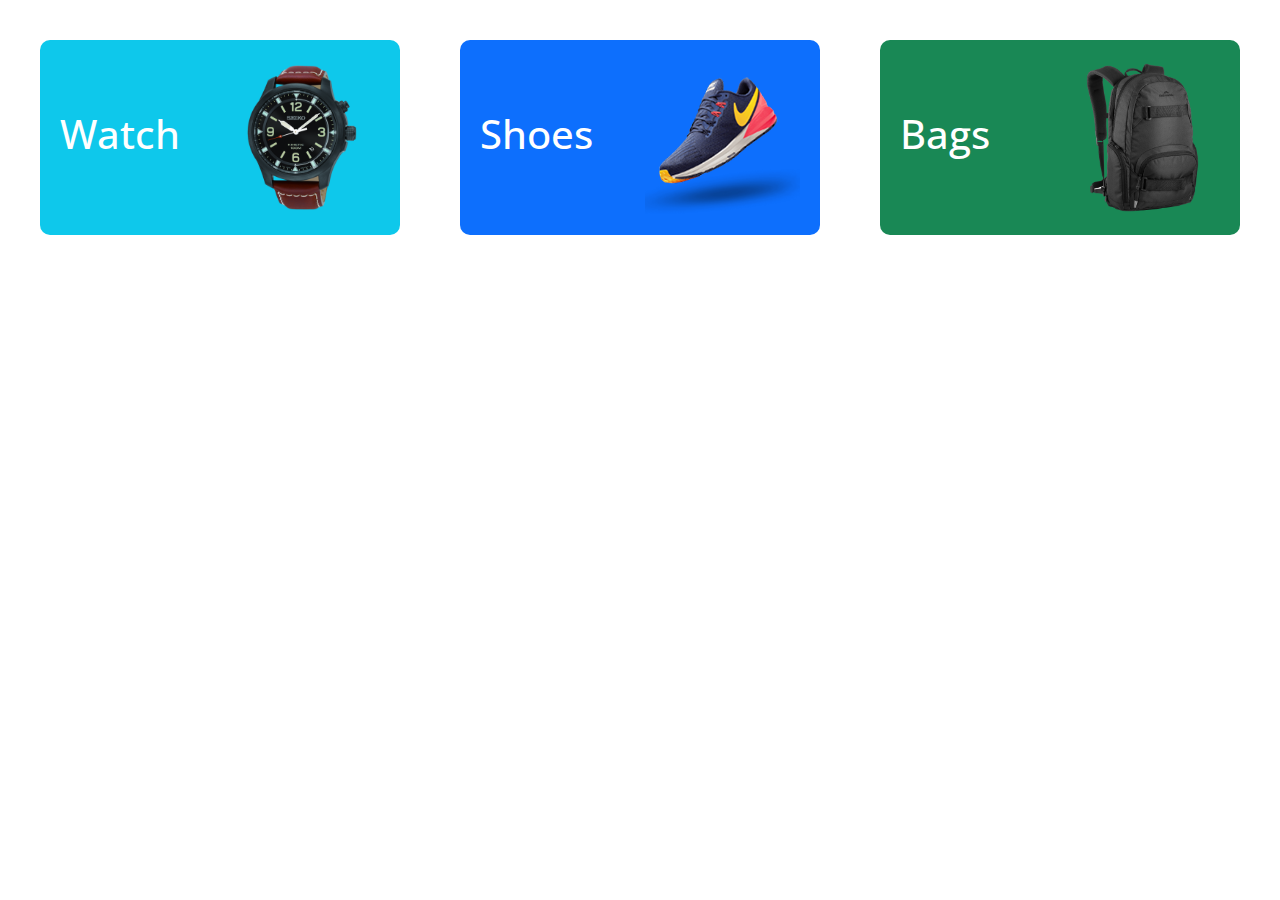
==== index.html @ ae5c2b0c "update index" ====
<!DOCTYPE html>
<html lang="en">
<head>
    <meta charset="UTF-8">
    <meta name="viewport" content="width=device-width, initial-scale=1.0">
    <title>Assignment-Task 1</title>
    <link href="https://cdn.jsdelivr.net/npm/bootstrap@5.3.3/dist/css/bootstrap.min.css" rel="stylesheet"
    integrity="sha384-QWTKZyjpPEjISv5WaRU9OFeRpok6YctnYmDr5pNlyT2bRjXh0JMhjY6hW+ALEwIH" crossorigin="anonymous">
    <link rel="preconnect" href="https://fonts.googleapis.com">
    <link rel="preconnect" href="https://fonts.gstatic.com" crossorigin>
    <link href="https://fonts.googleapis.com/css2?family=Open+Sans:wght@500&display=swap" rel="stylesheet">
    <link rel="stylesheet" href="styles/mystyle.css">
    <link rel="stylesheet" href="https://cdn.jsdelivr.net/npm/bootstrap-icons@1.3.0/font/bootstrap-icons.css">

</head>
<body class="open-sans-normal">

    <section class="main-section">
        <div class="main-content main-content1">
            <h1>Watch</h1>
            <img src="images/watch icon.png"/>
        </div>
        <div class="main-content main-content2">
            <h1>Shoes</h1>
            <img src="images/shoe icon.png"/></div>
        <div class="main-content main-content3">
            <h1>Bags</h1>
            <img src="images/bag icon.png"/></div>
    </section>
    
</body>
</html>
---- styles/mystyle.css ----
.open-sans-normal {
    font-family: "Open Sans", sans-serif;
    font-optical-sizing: auto;
    font-weight: 800;
    font-style: normal;
    font-variation-settings:
      "wdth" 100;
  }

  .main-section {
    display: flex;
    justify-content: space-between;
    background-color: #ffffff;
    padding: 10px;
    margin: 30px;
    font-weight: bolder;
  }

  .main-section .main-content {
    display: flex;
    justify-content: space-between;
    align-items: center;
    padding: 20px;
    border-radius: 10px;
    width: 360px;
    height: auto;
    color: #ffffff;

  }
  .main-content1{
    background-color: #0ec8eb;
  }
  .main-content2{
    background-color: #0d6ffd;
  } 
  .main-content3{
    background-color: #198855;
  }
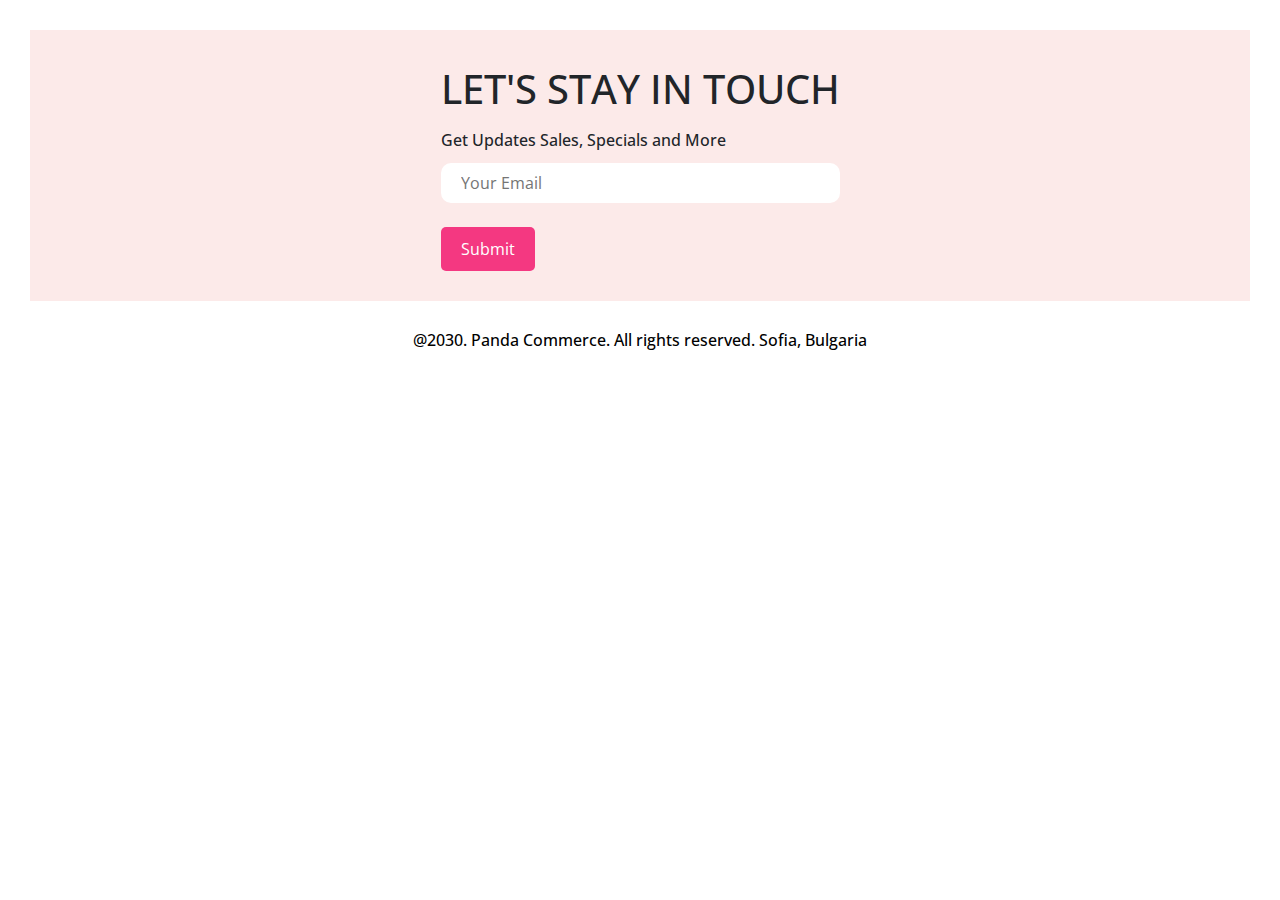
==== commit ccb0be07: "first commit" ====
--- a/index.html
+++ b/index.html
@@ -16,16 +16,17 @@
 <body class="open-sans-normal">
 
     <section class="main-section">
-        <div class="main-content main-content1">
-            <h1>Watch</h1>
-            <img src="images/watch icon.png"/>
-        </div>
-        <div class="main-content main-content2">
-            <h1>Shoes</h1>
-            <img src="images/shoe icon.png"/></div>
-        <div class="main-content main-content3">
-            <h1>Bags</h1>
-            <img src="images/bag icon.png"/></div>
+       <div class="main-section-content">
+        <h1 class="main-section-content-text">LET'S STAY IN TOUCH</h1>
+        <h6 class="main-section-content-text">Get Updates Sales, Specials and More</h6>
+        <form action="">
+        <input type="email" placeholder="Your Email"/><br>
+        <input type="button" value="Submit"></input>
+        </form>
+       </div>
+    </section>
+    <section class="footer-section">
+        <h6><a href="#">@2030. Panda Commerce. All rights reserved. Sofia, Bulgaria</a></h6>
     </section>
     
 </body>
--- a/styles/mystyle.css
+++ b/styles/mystyle.css
@@ -9,30 +9,51 @@
 
   .main-section {
     display: flex;
-    justify-content: space-between;
-    background-color: #ffffff;
-    padding: 10px;
+    justify-content: center;
+    padding: 30px ;
+    background-color: #fceae9;
+    
     margin: 30px;
     font-weight: bolder;
+    
   }
 
-  .main-section .main-content {
-    display: flex;
-    justify-content: space-between;
-    align-items: center;
-    padding: 20px;
-    border-radius: 10px;
-    width: 360px;
-    height: auto;
-    color: #ffffff;
+  .main-section-content
+  {
+    text-align: left;   
+  }
 
+  .main-section-content-text{
+    padding: 5px 0px;
   }
-  .main-content1{
-    background-color: #0ec8eb;
-  }
-  .main-content2{
-    background-color: #0d6ffd;
-  } 
-  .main-content3{
-    background-color: #198855;
-  }  +  
+.main-section input[type="email"]
+ {
+  height: 40px;
+  border-radius: 10px;
+  background-color: white;
+  width: 100%;
+  margin-bottom: 24px;
+  padding: 15px 20px;
+  border: none;
+}
+
+.main-section input[type="button"] 
+{
+  background-color: #f43881;
+  border: none;
+  padding: 10px 20px;
+  border-radius: 5px;
+  align-items: start;
+  color: #fff;
+} 
+
+.footer-section {
+  margin: auto;
+  text-align: center;
+}
+.footer-section a {
+  text-decoration: none;
+  color: black;
+}
+ 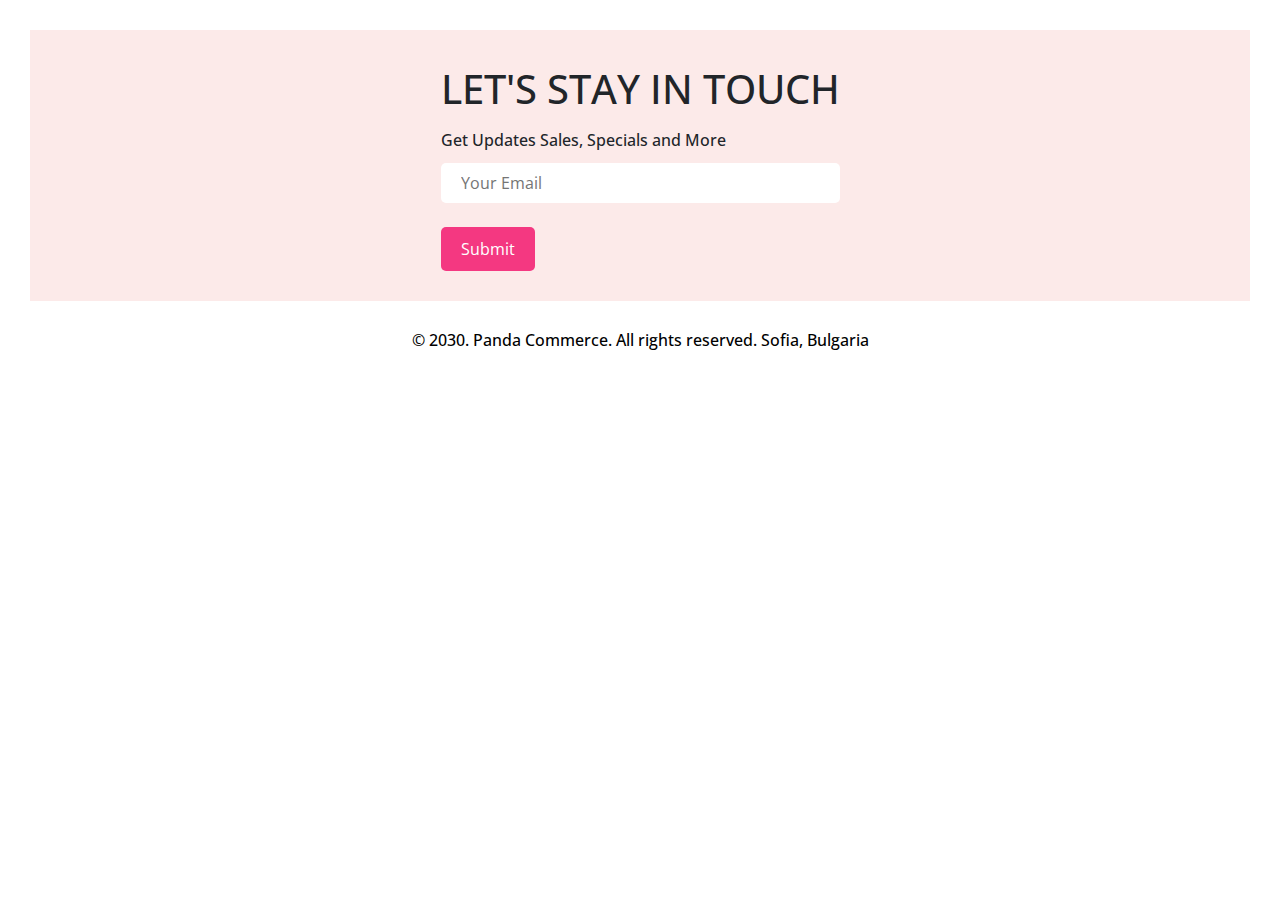
==== commit 7cd6bf89: "add" ====
--- a/index.html
+++ b/index.html
@@ -26,7 +26,7 @@
        </div>
     </section>
     <section class="footer-section">
-        <h6><a href="#">@2030. Panda Commerce. All rights reserved. Sofia, Bulgaria</a></h6>
+        <h6><a href="#">&#169; 2030. Panda Commerce. All rights reserved. Sofia, Bulgaria</a></h6>
     </section>
     
 </body>
--- a/styles/mystyle.css
+++ b/styles/mystyle.css
@@ -30,7 +30,7 @@
 .main-section input[type="email"]
  {
   height: 40px;
-  border-radius: 10px;
+  border-radius: 5px;
   background-color: white;
   width: 100%;
   margin-bottom: 24px;
@@ -54,6 +54,6 @@
 }
 .footer-section a {
   text-decoration: none;
-  color: black;
+  color: black; 
 }
  